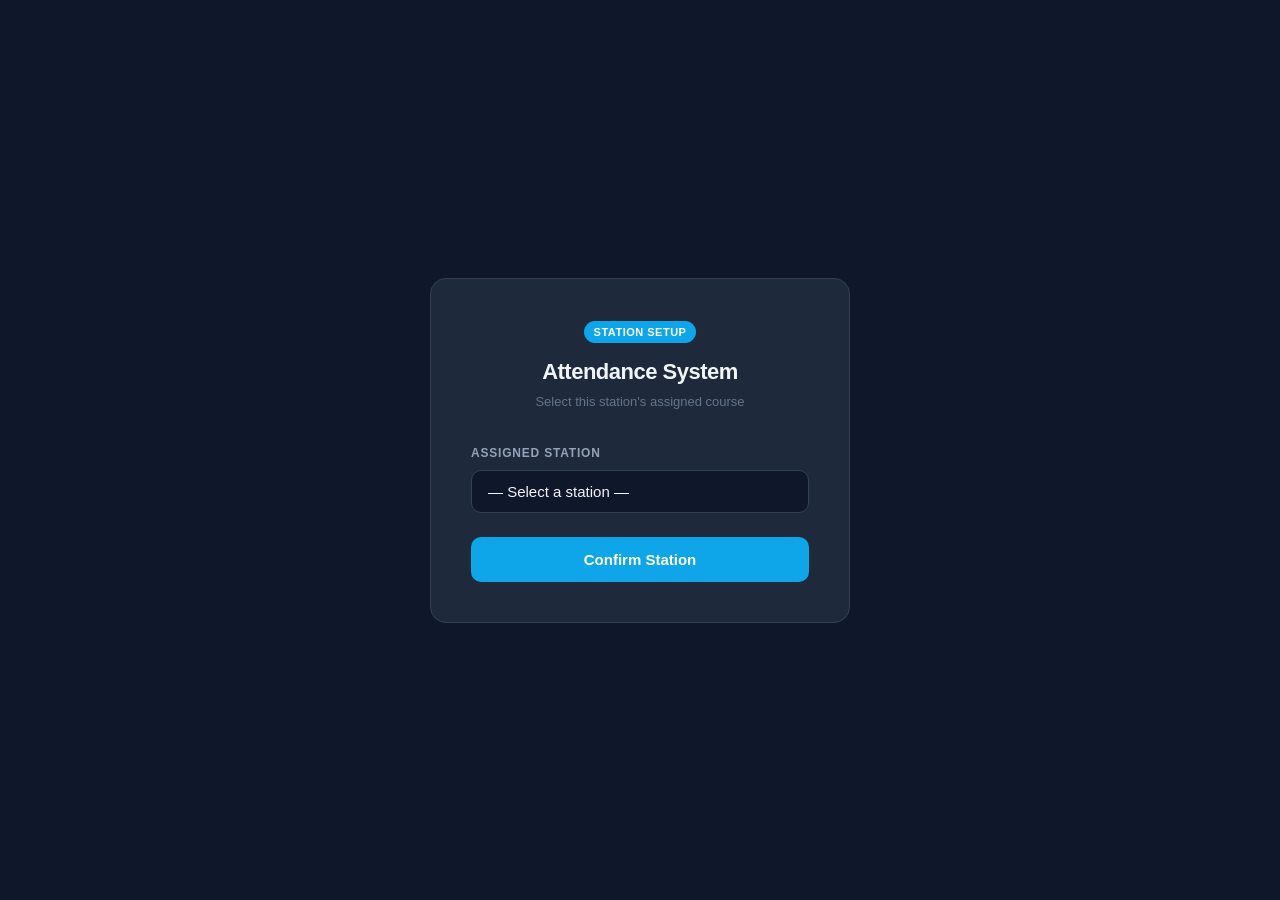
==== templates/index.html @ cb4056b1 "added core functionalities" ====
<!DOCTYPE html>
<html lang="en">
<head>
    <meta charset="UTF-8">
    <meta name="viewport" content="width=device-width, initial-scale=1.0">
    <title>Attendance System — Station Login</title>
    <link rel="stylesheet" href="/static/style.css">
    <script src="/static/script.js" defer></script>
    <style>
        * {
            margin: 0;
            padding: 0;
            box-sizing: border-box;
        }

        body {
            min-height: 100vh;
            background-color: #0f172a;
            display: flex;
            align-items: center;
            justify-content: center;
            font-family: 'Segoe UI', sans-serif;
            padding: 20px;
        }

        .card {
            background: #1e293b;
            border: 1px solid #334155;
            border-radius: 16px;
            padding: 40px;
            width: 100%;
            max-width: 420px;
        }

        .logo {
            text-align: center;
            margin-bottom: 32px;
        }

        .logo h1 {
            color: #f1f5f9;
            font-size: 22px;
            font-weight: 700;
            letter-spacing: -0.5px;
        }

        .logo p {
            color: #64748b;
            font-size: 13px;
            margin-top: 4px;
        }

        .badge {
            display: inline-block;
            background: #0ea5e9;
            color: white;
            font-size: 11px;
            font-weight: 600;
            padding: 3px 10px;
            border-radius: 99px;
            margin-bottom: 12px;
            letter-spacing: 0.5px;
            text-transform: uppercase;
        }

        label {
            display: block;
            color: #94a3b8;
            font-size: 12px;
            font-weight: 600;
            text-transform: uppercase;
            letter-spacing: 0.8px;
            margin-bottom: 8px;
        }

        select {
            width: 100%;
            padding: 12px 16px;
            background: #0f172a;
            border: 1px solid #334155;
            border-radius: 10px;
            color: #f1f5f9;
            font-size: 15px;
            margin-bottom: 24px;
            appearance: none;
            cursor: pointer;
            outline: none;
            transition: border-color 0.2s;
        }

        select:focus {
            border-color: #0ea5e9;
        }

        select option {
            background: #1e293b;
        }

        button {
            width: 100%;
            padding: 14px;
            background: #0ea5e9;
            color: white;
            border: none;
            border-radius: 10px;
            font-size: 15px;
            font-weight: 600;
            cursor: pointer;
            transition: background 0.2s, transform 0.1s;
        }

        button:hover {
            background: #0284c7;
        }

        button:active {
            transform: scale(0.98);
        }

        .error {
            background: #450a0a;
            border: 1px solid #dc2626;
            color: #fca5a5;
            padding: 12px;
            border-radius: 8px;
            font-size: 13px;
            margin-top: 16px;
            display: none;
            text-align: center;
        }
    </style>
</head>
<body>
    <div class="card">
        <div class="logo">
            <span class="badge">Station Setup</span>
            <h1>Attendance System</h1>
            <p>Select this station's assigned course</p>
        </div>

        <label for="station">Assigned Station</label>
        <select id="station">
            <option value="">— Select a station —</option>
        </select>

        <button onclick="loginStation()">Confirm Station</button>

        <div class="error" id="error">Please select a station before continuing.</div>
    </div>

    <script>
        // Load stations from backend
        async function loadStations() {
            const res = await fetch('/api/stations');
            const data = await res.json();
            const select = document.getElementById('station');
            data.forEach(s => {
                const opt = document.createElement('option');
                opt.value = JSON.stringify(s);
                opt.textContent = s.station_name;
                select.appendChild(opt);
            });
        }

        // Login as a station
        async function loginStation() {
            const select = document.getElementById('station');
            const error = document.getElementById('error');

            if (!select.value) {
                error.style.display = 'block';
                return;
            }

            error.style.display = 'none';
            const station = JSON.parse(select.value);

            const res = await fetch('/station/login', {
                method: 'POST',
                headers: { 'Content-Type': 'application/json' },
                body: JSON.stringify(station)
            });

            const data = await res.json();
            if (data.success) {
                window.location.href = '/scanner';
            }
        }

        loadStations();
    </script>
</body>
</html>
---- static/style.css ----
/* ── Reset & Base ─────────────────────────────────────────── */
*, *::before, *::after {
    margin: 0;
    padding: 0;
    box-sizing: border-box;
}

:root {
    --bg-dark:      #0f172a;
    --bg-card:      #1e293b;
    --border:       #334155;
    --text-primary: #f1f5f9;
    --text-muted:   #64748b;
    --text-sub:     #94a3b8;
    --blue:         #0ea5e9;
    --blue-dark:    #0284c7;
    --green:        #22c55e;
    --amber:        #f59e0b;
    --red:          #dc2626;
}

html {
    font-size: 16px;
    -webkit-text-size-adjust: 100%;
}

body {
    font-family: 'Segoe UI', sans-serif;
    background-color: var(--bg-dark);
    color: var(--text-primary);
    line-height: 1.5;
}

/* ── Scrollbar ────────────────────────────────────────────── */
::-webkit-scrollbar {
    width: 6px;
}

::-webkit-scrollbar-track {
    background: var(--bg-dark);
}

::-webkit-scrollbar-thumb {
    background: var(--border);
    border-radius: 99px;
}

/* ── Typography ───────────────────────────────────────────── */
h1, h2, h3 {
    font-weight: 700;
    letter-spacing: -0.3px;
    color: var(--text-primary);
}

p {
    color: var(--text-muted);
}

a {
    color: var(--blue);
    text-decoration: none;
}

a:hover {
    text-decoration: underline;
}

/* ── Utility Classes ──────────────────────────────────────── */
.text-muted   { color: var(--text-muted); }
.text-success { color: var(--green); }
.text-warning { color: var(--amber); }
.text-danger  { color: var(--red); }
.text-info    { color: var(--blue); }

.mt-1 { margin-top: 4px; }
.mt-2 { margin-top: 8px; }
.mt-3 { margin-top: 16px; }
.mt-4 { margin-top: 24px; }

.mb-1 { margin-bottom: 4px; }
.mb-2 { margin-bottom: 8px; }
.mb-3 { margin-bottom: 16px; }
.mb-4 { margin-bottom: 24px; }

/* ── Loading Spinner ──────────────────────────────────────── */
.spinner {
    width: 20px;
    height: 20px;
    border: 2px solid var(--border);
    border-top-color: var(--blue);
    border-radius: 50%;
    animation: spin 0.7s linear infinite;
    display: inline-block;
}

@keyframes spin {
    to { transform: rotate(360deg); }
}

/* ── Toast Notification ───────────────────────────────────── */
.toast {
    position: fixed;
    bottom: 24px;
    right: 24px;
    background: var(--bg-card);
    border: 1px solid var(--border);
    color: var(--text-primary);
    padding: 14px 20px;
    border-radius: 10px;
    font-size: 14px;
    font-weight: 500;
    box-shadow: 0 8px 24px rgba(0,0,0,0.4);
    z-index: 999;
    animation: slideUp 0.3s ease;
    max-width: 300px;
}

.toast.success { border-left: 4px solid var(--green); }
.toast.error   { border-left: 4px solid var(--red); }
.toast.info    { border-left: 4px solid var(--blue); }

@keyframes slideUp {
    from { opacity: 0; transform: translateY(16px); }
    to   { opacity: 1; transform: translateY(0); }
}

/* ── Responsive ───────────────────────────────────────────── */
@media (max-width: 600px) {
    body {
        padding: 16px;
    }

    table {
        font-size: 12px;
    }

    thead th, tbody td {
        padding: 10px 10px;
    }
}
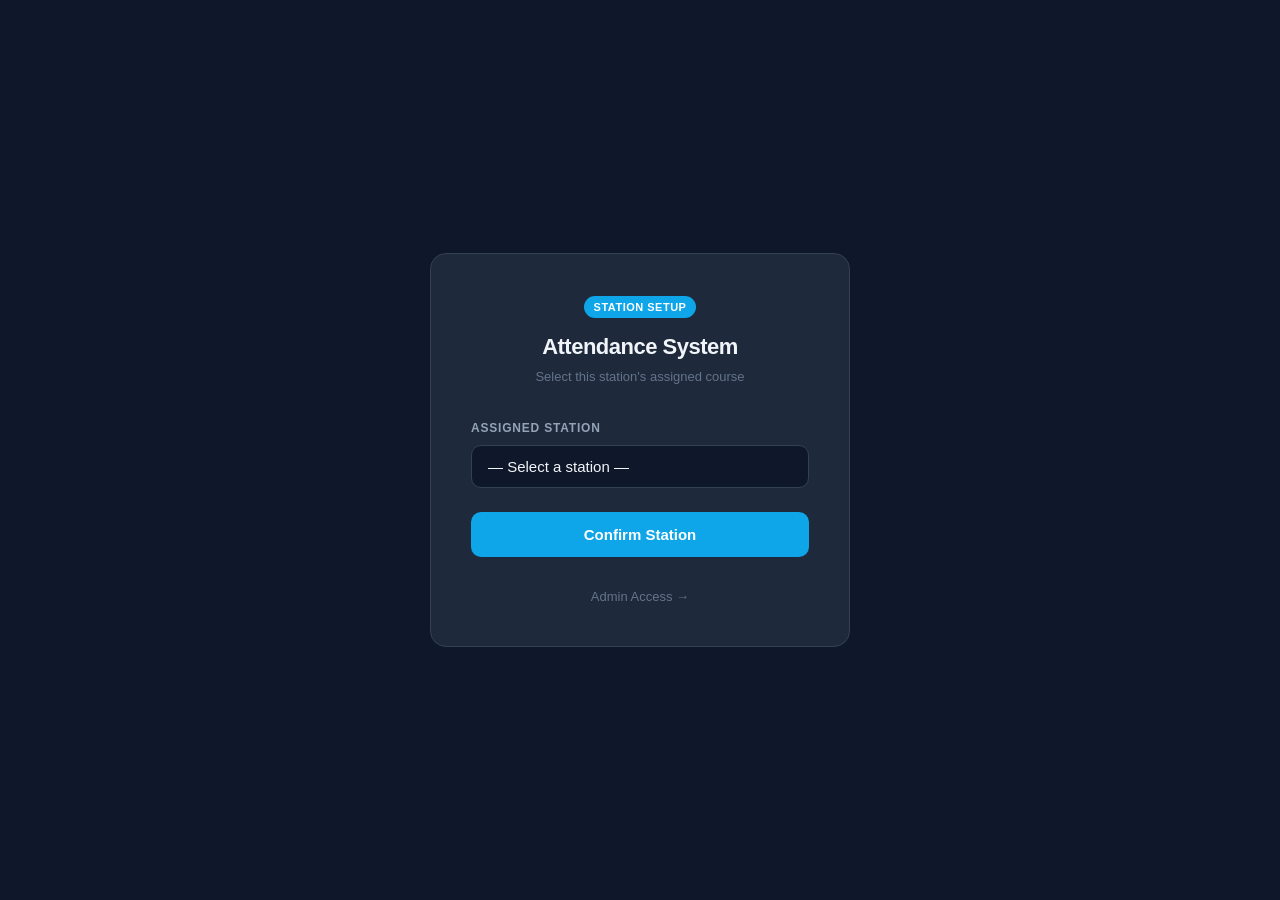
==== commit fec96c58: "fixed the issue with the scanner page not loading properly and updated the admin login page for bett" ====
--- a/templates/index.html
+++ b/templates/index.html
@@ -13,8 +13,13 @@
             box-sizing: border-box;
         }
 
+        html, body {
+            height: 100%;
+            overflow: hidden;
+        }
+
         body {
-            min-height: 100vh;
+            min-height: 100dvh;
             background-color: #0f172a;
             display: flex;
             align-items: center;
@@ -128,6 +133,18 @@
             display: none;
             text-align: center;
         }
+        .admin-link {
+            text-align: center;
+            font-size: 13px;
+        }
+        .admin-link p{ 
+            color: #64748b; 
+            text-decoration: none; 
+            padding-top: 30px;
+        }
+        .admin-link :hover{ 
+            color: #94a3b8; 
+        }
     </style>
 </head>
 <body>
@@ -145,6 +162,8 @@
 
         <button onclick="loginStation()">Confirm Station</button>
 
+        <a href="/dashboard" class="admin-link"><p>Admin Access →</p></a>
+
         <div class="error" id="error">Please select a station before continuing.</div>
     </div>
 
@@ -157,7 +176,7 @@
             data.forEach(s => {
                 const opt = document.createElement('option');
                 opt.value = JSON.stringify(s);
-                opt.textContent = s.station_name;
+                opt.textContent = `${s.station_name} (${s.college_code})`;
                 select.appendChild(opt);
             });
         }
--- a/static/style.css
+++ b/static/style.css
@@ -124,6 +124,78 @@
     to   { opacity: 1; transform: translateY(0); }
 }
 
+.navbar {
+    background: #1e293b;
+    border-bottom: 1px solid #334155;
+    padding: 0 24px;
+    display: flex;
+    align-items: center;
+    justify-content: space-between;
+    height: 80px;
+    position: sticky;
+    top: 0;
+    z-index: 100;
+    margin: -32px -24px 32px -24px;
+    /* border-radius: 50px; */
+}
+.navbar-brand {
+    color: #f1f5f9;
+    font-weight: 700;
+    font-size: 25px;
+    text-decoration: none;
+    display: flex;
+    align-items: center;
+    gap: 8px;
+}
+.navbar-brand span {
+    background: #7c3aed;
+    color: white;
+    font-size: 10px;
+    padding: 2px 8px;
+    border-radius: 99px;
+    font-weight: 600;
+    text-transform: uppercase;
+    letter-spacing: 0.5px;
+}
+.navbar-links {
+    display: flex;
+    align-items: center;
+    gap: 4px;
+}
+.navbar-links a {
+    color: #64748b;
+    text-decoration: none;
+    font-size: 15px;
+    font-weight: 750;
+    padding: 6px 12px;
+    border-radius: 8px;
+    transition: all 0.2s;
+    display: flex;
+    align-items: center;
+    gap: 6px;
+}
+.navbar-links a:hover {
+    color: #f1f5f9;
+    background: #263347;
+}
+.navbar-links a.active {
+    color: #f1f5f9;
+    background: #263347;
+}
+.navbar-links .logout-btn {
+    color: #dc2626;
+    margin-left: 8px;
+}
+.navbar-links .logout-btn:hover {
+    background: #450a0a;
+    color: #fca5a5;
+}
+@media (max-width: 768px) {
+    .navbar { flex-wrap: wrap; height: auto; padding: 12px 16px; gap: 12px; }
+    .navbar-links { flex-wrap: wrap; gap: 2px; }
+    .navbar-links a { font-size: 12px; padding: 5px 8px; }
+}
+
 /* ── Responsive ───────────────────────────────────────────── */
 @media (max-width: 600px) {
     body {
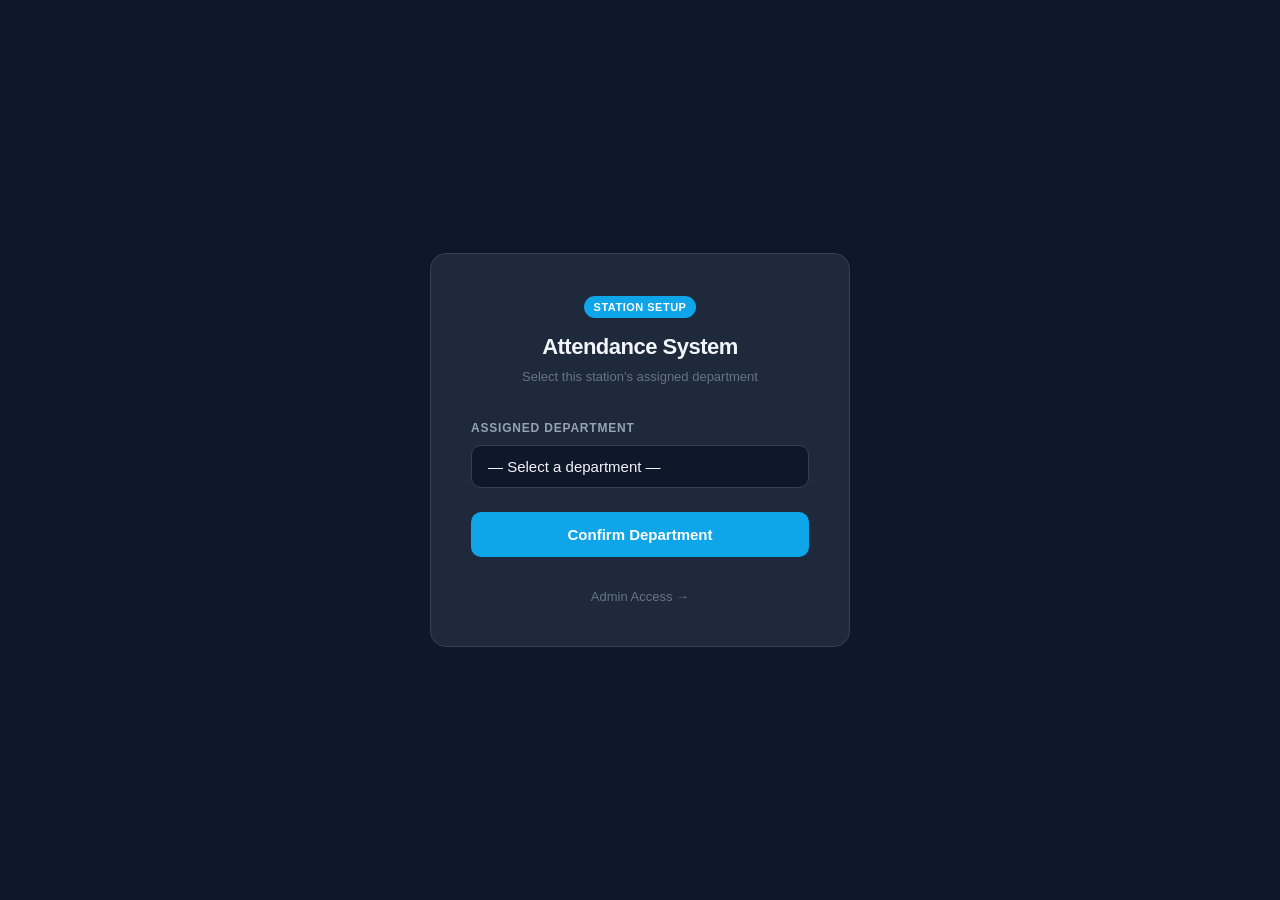
==== commit 217851fc: "Switch the stations by department instead of by course" ====
--- a/templates/index.html
+++ b/templates/index.html
@@ -152,19 +152,19 @@
         <div class="logo">
             <span class="badge">Station Setup</span>
             <h1>Attendance System</h1>
-            <p>Select this station's assigned course</p>
+            <p>Select this station's assigned department</p>
         </div>
 
-        <label for="station">Assigned Station</label>
+        <label for="station">Assigned Department</label>
         <select id="station">
-            <option value="">— Select a station —</option>
+            <option value="">— Select a department —</option>
         </select>
 
-        <button onclick="loginStation()">Confirm Station</button>
+        <button onclick="loginStation()">Confirm Department</button>
 
         <a href="/dashboard" class="admin-link"><p>Admin Access →</p></a>
 
-        <div class="error" id="error">Please select a station before continuing.</div>
+        <div class="error" id="error">Please select a department before continuing.</div>
     </div>
 
     <script>
@@ -176,7 +176,7 @@
             data.forEach(s => {
                 const opt = document.createElement('option');
                 opt.value = JSON.stringify(s);
-                opt.textContent = `${s.station_name} (${s.college_code})`;
+                opt.textContent = `${s.college_code} - ${s.college_name}`;
                 select.appendChild(opt);
             });
         }
